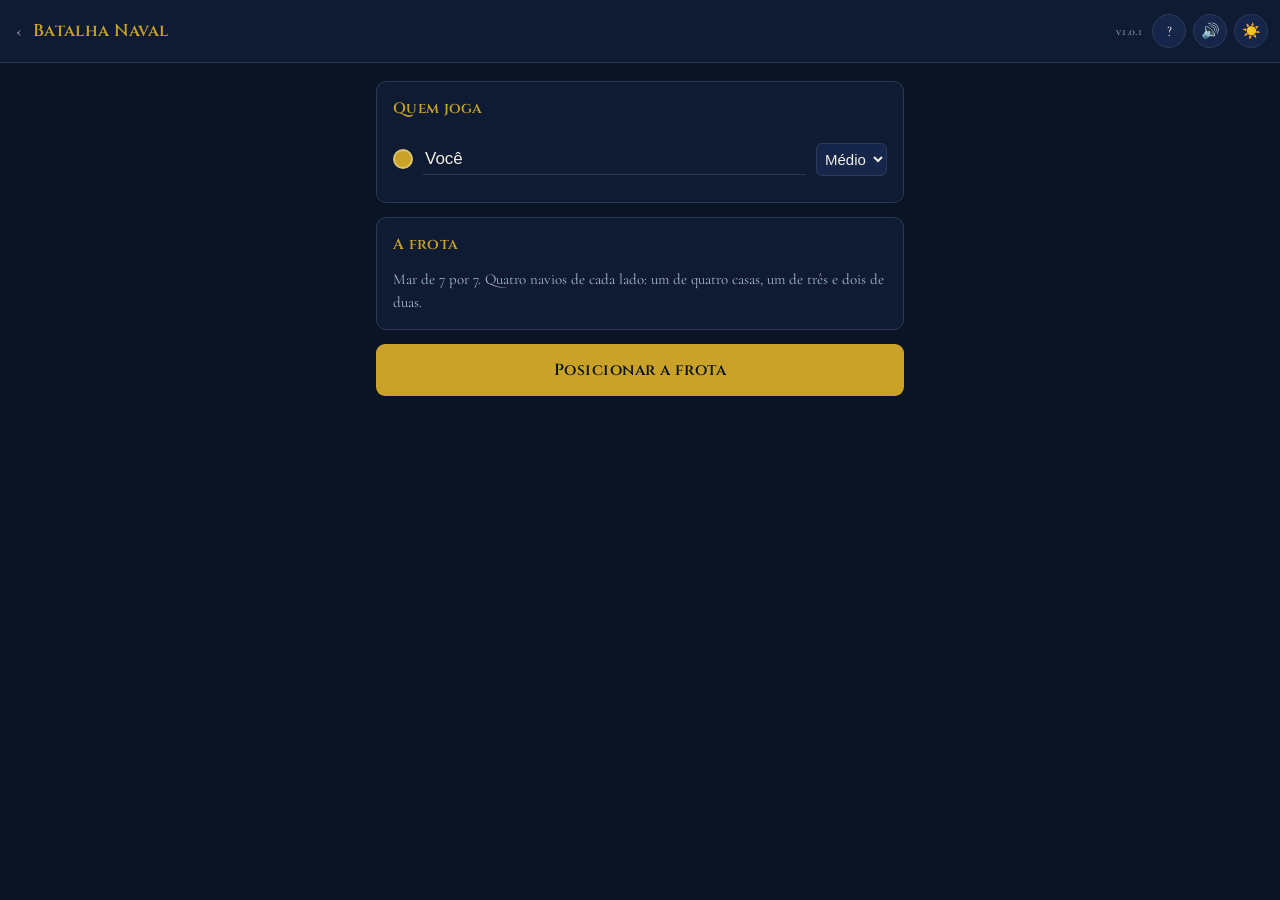
==== batalha-naval.html @ ef9092e8 "Add files via upload" ====
<!DOCTYPE html>
<html lang="pt-BR">
<head>
<meta charset="utf-8">
<meta name="viewport" content="width=device-width, initial-scale=1, viewport-fit=cover">
<meta name="theme-color" content="#0F1B33">
<title>Batalha Naval — Arena da Palavra</title>
<link rel="manifest" href="manifest.json">
<link rel="icon" type="image/png" sizes="32x32" href="icone-32.png">
<link rel="icon" type="image/png" sizes="192x192" href="icone-192.png">
<link rel="apple-touch-icon" href="icone-180.png">
<meta name="apple-mobile-web-app-capable" content="yes">
<meta name="apple-mobile-web-app-status-bar-style" content="black-translucent">
<meta name="apple-mobile-web-app-title" content="Arena da Palavra">
<link rel="preconnect" href="https://fonts.googleapis.com">
<link rel="preconnect" href="https://fonts.gstatic.com" crossorigin>
<link href="https://fonts.googleapis.com/css2?family=Cinzel:wght@500;600;700&family=Cormorant+Garamond:ital,wght@0,400;0,600;1,400&display=swap" rel="stylesheet">
<link rel="stylesheet" href="comum.css">
<style>
/* Espaçamentos em pixels, nunca em porcentagem no sentido vertical:
   porcentagem se calcula sobre a altura do container, que só existe
   depois de medir as casas — e a última fileira acaba vazando. */

.rotulo-mar{
  display:flex;align-items:baseline;gap:8px;margin:0 0 7px;
  font-family:'Cinzel',serif;font-size:13px;color:var(--gold);
}
.rotulo-mar small{font-family:'Cormorant Garamond',serif;font-size:15px;color:var(--ink-dim)}

.mar{
  display:grid;grid-template-columns:repeat(7,1fr);
  gap:4px;align-content:start;
  background:var(--surface);border:1px solid var(--linha);
  border-radius:10px;padding:6px;
}
.mar.meu{gap:3px;padding:5px;max-width:230px}
.casa{
  width:100%;aspect-ratio:1;border-radius:5px;padding:0;border:none;
  background:var(--surface-2);display:grid;place-items:center;
  font-size:15px;line-height:1;color:var(--ink-dim);
  -webkit-tap-highlight-color:transparent;transition:background .15s;
}
.casa.aberta:hover,.casa.aberta:focus-visible{background:rgba(201,162,39,.22)}
.casa:disabled{cursor:default}
.casa.alvo{box-shadow:0 0 0 2px var(--gold)}
.casa.agua{background:var(--bg);color:var(--ink-dim);opacity:.65}
.casa.acerto{background:var(--carmim);color:#F2EDE1}
.casa.afundado{background:var(--carmim-claro);color:#0A1425}
.casa.navio{background:var(--gold);opacity:.55}
.casa.navio.atingido{background:var(--carmim);opacity:1;color:#F2EDE1}

.frotas{
  display:flex;gap:9px;flex-wrap:wrap;margin:12px 0 4px;
}
.barco{
  display:flex;align-items:center;gap:6px;font-size:14px;
  padding:5px 9px;border-radius:7px;border:1px solid var(--linha);background:var(--surface);
}
.barco .casco{display:flex;gap:2px}
.barco .casco i{width:7px;height:12px;border-radius:2px;background:var(--gold);display:block}
.barco.afundado{opacity:.4;text-decoration:line-through}
.barco.afundado .casco i{background:var(--carmim-claro)}

.dupla{display:grid;gap:16px;margin-bottom:6px}
.linha-info{
  display:flex;align-items:center;gap:10px;margin-bottom:12px;
  padding:10px 12px;border-radius:9px;background:var(--surface);
  border:1px solid var(--linha);border-left:5px solid var(--vez-cor,var(--gold));
}
.linha-info .quem{flex:1;min-width:0}
.linha-info .nome{font-family:'Cinzel',serif;font-size:15px;display:block}
.linha-info .sub{font-size:15px;color:var(--ink-dim)}
.linha-info .contagem{font-size:15px;color:var(--ink-dim);text-align:right;flex-shrink:0;line-height:1.25}

.desfecho{text-align:center;margin-top:14px}
.desfecho .frase{font-family:'Cinzel',serif;font-size:19px;margin:0 0 10px}
.desfecho .frase.venceu{color:var(--gold)}
</style>
</head>
<body>

<header></header>

<main>

<!-- ============ PREPARO ============ -->
<section class="tela ativa" id="telaPreparo">
  <div class="bloco">
    <h2>Quem joga</h2>
    <div id="listaJogadores"></div>
  </div>

  <div class="bloco">
    <h2>A frota</h2>
    <p class="legenda" style="margin:0">Mar de 7 por 7. Quatro navios de cada lado: um de quatro casas, um de três e dois de duas.</p>
  </div>

  <button class="principal" id="btnPosicionar">Posicionar a frota</button>
</section>

<!-- ============ POSICIONAR ============ -->
<section class="tela" id="telaPosicionar">
  <p class="legenda">Esta é a sua frota. Se não gostou da disposição, sorteie outra.</p>
  <div class="mar meu" id="marPreview" style="max-width:280px;margin:0 auto"></div>
  <div class="frotas" id="frotaPreview" style="justify-content:center"></div>
  <button class="principal" id="btnZarpar" style="margin-top:16px">Zarpar</button>
  <button class="secundario" id="btnSortear">Sortear outra disposição</button>
</section>

<!-- ============ JOGO ============ -->
<section class="tela" id="telaJogo">
  <div class="linha-info" id="linhaInfo">
    <span class="bolinha" id="infoBolinha"></span>
    <span class="quem">
      <span class="nome" id="infoNome">—</span>
      <span class="sub" id="infoSub">—</span>
    </span>
    <span class="contagem" id="infoContagem">—</span>
  </div>

  <div class="dupla">
    <div>
      <p class="rotulo-mar">MAR INIMIGO <small>toque para mirar</small></p>
      <div class="mar" id="marInimigo"></div>
      <div class="frotas" id="frotaInimiga"></div>
    </div>
    <div>
      <p class="rotulo-mar">SUA FROTA</p>
      <div class="mar meu" id="marProprio"></div>
      <div class="frotas" id="frotaPropria"></div>
    </div>
  </div>

  <p class="aviso" id="aviso">—</p>
  <div class="desfecho" id="desfecho"></div>
  <button class="secundario" id="btnSair">Encerrar e voltar</button>
</section>

<!-- ============ FIM ============ -->
<section class="tela" id="telaFim">
  <div class="fim">
    <h2 id="fimTitulo">—</h2>
    <p class="legenda" id="fimSub">—</p>
    <button class="principal" id="btnDeNovo">Jogar de novo</button>
    <button class="secundario" id="btnVoltarPreparo">Mudar as opções</button>
  </div>
</section>

</main>

<script src="perguntas.js"></script>
<script src="comum.js"></script>
<script>
"use strict";

/* =========================================================
   BATALHA NAVAL — Arena da Palavra
   Mire numa casa, responda a pergunta, e só então o tiro sai.
   Acertou navio, atira de novo. Caiu na água, a vez passa.
   v1.0.0
   ========================================================= */

const VERSAO = "1.0.1";
const N = 7;
const NAVIOS = [
  {nome:"Porta-aviões", tam:4},
  {nome:"Cruzador",     tam:3},
  {nome:"Submarino",    tam:2},
  {nome:"Patrulha",     tam:2}
];
const CASAS_COM_NAVIO = NAVIOS.reduce((a,b) => a + b.tam, 0);

const REGRAS = `
  <h2>Como se joga</h2>

  <h3>O objetivo</h3>
  <p>Afundar os quatro navios da máquina antes que ela afunde os seus. São 11 casas com navio em cada mar de 49.</p>

  <h3>A jogada</h3>
  <p>Toque numa casa do mar inimigo para mirar. A pergunta bíblica vem depois. Acertando a pergunta, o tiro sai; errando, o tiro não acontece e a vez passa.</p>

  <h3>Tiro certeiro dá outro tiro</h3>
  <p>Se o tiro atingir um navio, você joga de novo — e responde outra pergunta. Uma sequência de acertos pode afundar um navio inteiro num único turno.</p>

  <h3>Os dois mares</h3>
  <p>Em cima fica o mar inimigo, onde você atira. Embaixo, a sua frota, onde aparecem os tiros da máquina. Ponto escuro é água; casa vermelha é navio atingido.</p>

  <h3>Os níveis</h3>
  <p>O nível muda a dificuldade das suas perguntas e o comportamento da máquina. No fácil ela atira sempre a esmo, mesmo depois de acertar. No médio e no difícil, um acerto faz ela perseguir o navio pelas casas vizinhas até afundá-lo — e ela também erra menos perguntas.</p>

  <h3>Por que aqui não tem dois no mesmo aparelho</h3>
  <p>Batalha naval depende de cada um não ver o mar do outro. Num aparelho só isso não existe. Quando a Arena passar a ligar dois celulares, este é o jogo que mais vai ganhar com isso.</p>
`;

let cfg = { nome:"Você", nivel:2 };
let jogo = null;
let previewMar = null;

const lin = p => Math.floor(p / N);
const col = p => p % N;

/* ---------------------------------------------------------
   POSICIONAR A FROTA
   --------------------------------------------------------- */

function sortearMar(){
  for(let tentativa = 0; tentativa < 200; tentativa++){
    const mar = Array(N*N).fill(null);
    let deuCerto = true;

    for(let id = 0; id < NAVIOS.length; id++){
      const tam = NAVIOS[id].tam;
      let posto = false;
      for(let t = 0; t < 400 && !posto; t++){
        const horiz = Math.random() < 0.5;
        const l = Math.floor(Math.random() * (horiz ? N : N - tam + 1));
        const c = Math.floor(Math.random() * (horiz ? N - tam + 1 : N));
        const casas = [];
        let livre = true;
        for(let k = 0; k < tam; k++){
          const p = (l + (horiz ? 0 : k)) * N + (c + (horiz ? k : 0));
          if(mar[p] !== null){ livre = false; break; }
          casas.push(p);
        }
        if(livre){ casas.forEach(p => mar[p] = id); posto = true; }
      }
      if(!posto){ deuCerto = false; break; }
    }
    if(deuCerto) return mar;
  }
  return Array(N*N).fill(null);
}

function desenharMar(container, mar, tiros, mostrarNavios, aoClicar){
  container.innerHTML = "";
  for(let p = 0; p < N*N; p++){
    const casa = document.createElement(aoClicar ? "button" : "span");
    casa.className = "casa";
    casa.dataset.p = p;
    const t = tiros ? tiros[p] : null;

    if(mostrarNavios && mar[p] !== null) casa.classList.add("navio");

    if(t === "agua"){ casa.classList.add("agua"); casa.textContent = "·"; }
    else if(t === "acerto"){
      const afundou = navioAfundado(mar, tiros, mar[p]);
      casa.classList.add(mostrarNavios ? "atingido" : (afundou ? "afundado" : "acerto"));
      casa.textContent = afundou ? "✖" : "✷";
    }

    if(aoClicar){
      const podeAtirar = !t;
      casa.disabled = !podeAtirar;
      casa.classList.toggle("aberta", podeAtirar);
      casa.setAttribute("aria-label",
        "Casa " + String.fromCharCode(65 + col(p)) + (lin(p) + 1) +
        (t ? (t === "agua" ? ", água" : ", acertada") : ""));
      casa.addEventListener("click", () => aoClicar(p));
    }
    container.appendChild(casa);
  }
}

function navioAfundado(mar, tiros, id){
  if(id === null || id === undefined) return false;
  for(let p = 0; p < N*N; p++)
    if(mar[p] === id && tiros[p] !== "acerto") return false;
  return true;
}

function desenharFrota(container, mar, tiros){
  container.innerHTML = "";
  NAVIOS.forEach((nv, id) => {
    const b = document.createElement("span");
    b.className = "barco" + (tiros && navioAfundado(mar, tiros, id) ? " afundado" : "");
    const casco = document.createElement("span");
    casco.className = "casco";
    for(let k = 0; k < nv.tam; k++) casco.appendChild(document.createElement("i"));
    const nome = document.createElement("span");
    nome.textContent = nv.nome;
    b.append(casco, nome);
    container.appendChild(b);
  });
}

/* ---------------------------------------------------------
   PREPARO
   --------------------------------------------------------- */

function montarPreparo(){
  const lista = $("#listaJogadores");
  lista.innerHTML = "";
  const linha = document.createElement("div");
  linha.className = "jogador-linha";

  const bola = document.createElement("span");
  bola.className = "bolinha"; bola.style.background = "var(--gold)";

  const nome = document.createElement("input");
  nome.type = "text"; nome.value = cfg.nome; nome.maxLength = 16;
  nome.setAttribute("aria-label", "Seu nome");
  nome.addEventListener("input", () => { cfg.nome = nome.value.trim() || "Você"; });

  const nivel = document.createElement("select");
  nivel.setAttribute("aria-label", "Nível");
  [[1,"Fácil"],[2,"Médio"],[3,"Difícil"]].forEach(([v,t]) => {
    const o = document.createElement("option"); o.value = v; o.textContent = t;
    if(v === cfg.nivel) o.selected = true; nivel.appendChild(o);
  });
  nivel.addEventListener("change", () => { cfg.nivel = Number(nivel.value); });

  linha.append(bola, nome, nivel);
  lista.appendChild(linha);
}

function abrirPosicionamento(){
  previewMar = sortearMar();
  desenharMar($("#marPreview"), previewMar, null, true, null);
  desenharFrota($("#frotaPreview"), previewMar, null);
  UI.trocarTela("telaPosicionar");
}

/* ---------------------------------------------------------
   PARTIDA
   --------------------------------------------------------- */

function zarpar(){
  Banco.zerar();
  jogo = {
    meuMar: previewMar,
    marDela: sortearMar(),
    tirosDela: Array(N*N).fill(null),   // tiros da máquina no meu mar
    meusTiros: Array(N*N).fill(null),   // meus tiros no mar dela
    vez: "eu",
    fase: "mirar",
    pendente: null,
    fila: [],                            // casas que a máquina quer investigar
    ultimoAcerto: null
  };
  UI.trocarTela("telaJogo");
  $("#desfecho").innerHTML = "";
  redesenhar();
  Som.chegou();
  avisar(cfg.nome + ", escolha onde atirar.");
}

function redesenhar(){
  desenharMar($("#marInimigo"), jogo.marDela, jogo.meusTiros, false,
              jogo.vez === "eu" && jogo.fase === "mirar" ? mirar : null);
  desenharMar($("#marProprio"), jogo.meuMar, jogo.tirosDela, true, null);
  desenharFrota($("#frotaInimiga"), jogo.marDela, jogo.meusTiros);
  desenharFrota($("#frotaPropria"), jogo.meuMar, jogo.tirosDela);
  atualizarLinha();
}

function contarAcertos(tiros){ return tiros.filter(t => t === "acerto").length; }

function atualizarLinha(){
  const meu = jogo.vez === "eu";
  $("#linhaInfo").style.setProperty("--vez-cor", meu ? "var(--gold)" : "var(--carmim-claro)");
  $("#infoBolinha").style.background = meu ? "var(--gold)" : "var(--carmim-claro)";
  $("#infoNome").textContent = meu ? cfg.nome : "Máquina";
  $("#infoSub").textContent = meu ? "sua vez de atirar" : "a máquina está atirando";
  $("#infoContagem").innerHTML =
    "você acertou " + contarAcertos(jogo.meusTiros) + " de " + CASAS_COM_NAVIO + "<br>" +
    "ela acertou " + contarAcertos(jogo.tirosDela) + " de " + CASAS_COM_NAVIO;
}

function avisar(t){ $("#aviso").textContent = t || ""; }

/* ---------- meu tiro ---------- */

function mirar(p){
  if(jogo.fase !== "mirar" || jogo.vez !== "eu") return;
  if(jogo.meusTiros[p]) return;

  jogo.fase = "respondendo";
  jogo.pendente = p;
  Som.toque();
  const casa = $('#marInimigo .casa[data-p="' + p + '"]');
  if(casa) casa.classList.add("alvo");

  Pergunta.abrir({
    para: cfg.nome,
    nivel: cfg.nivel,
    texto: a => a ? "Resposta certa. O tiro sai." : "Resposta errada. O tiro não sai e a vez passa.",
    aoResponder: (acertou) => {
      if(!acertou){
        Som.erro();
        avisar("A pergunta falhou. O tiro ficou no canhão.");
        return passarVez();
      }
      atirar("eu", p);
    }
  });
}

function atirar(quem, p){
  const mar   = quem === "eu" ? jogo.marDela   : jogo.meuMar;
  const tiros = quem === "eu" ? jogo.meusTiros : jogo.tirosDela;
  const acertou = mar[p] !== null;
  tiros[p] = acertou ? "acerto" : "agua";

  const nomeCasa = String.fromCharCode(65 + col(p)) + (lin(p) + 1);
  const atirador = quem === "eu" ? cfg.nome : "A máquina";

  if(acertou){
    Som.marcar();
    const afundou = navioAfundado(mar, tiros, mar[p]);
    avisar(afundou
      ? atirador + " afundou o " + NAVIOS[mar[p]].nome + " em " + nomeCasa + "!"
      : atirador + " acertou um navio em " + nomeCasa + ".");
    if(afundou) Som.chegou();
    if(quem === "ele") registrarCacada(p, mar, tiros);
  } else {
    Som.toque();
    avisar(atirador + " caiu na água em " + nomeCasa + ".");
  }

  jogo.fase = "parado";
  redesenhar();

  if(contarAcertos(tiros) >= CASAS_COM_NAVIO)
    return setTimeout(() => fimDaPartida(quem), 1100);

  if(acertou){
    // quem acerta atira de novo
    setTimeout(() => {
      jogo.fase = "mirar";
      if(quem === "eu"){ redesenhar(); avisar("Acertou: atire outra vez."); }
      else vezDaMaquina();
    }, 1100);
  } else {
    setTimeout(passarVez, 1100);
  }
}

function passarVez(){
  jogo.vez = jogo.vez === "eu" ? "ele" : "eu";
  jogo.fase = "mirar";
  redesenhar();
  if(jogo.vez === "ele"){
    avisar("A máquina está mirando…");
    setTimeout(vezDaMaquina, 800);
  } else {
    avisar(cfg.nome + ", escolha onde atirar.");
  }
}

/* ---------- a máquina ---------- */

function registrarCacada(p, mar, tiros){
  // no fácil ela não persegue: acerta e continua atirando a esmo
  if(cfg.nivel === 1){
    if(navioAfundado(mar, tiros, mar[p])) jogo.ultimoAcerto = null;
    return;
  }
  // nos outros níveis, depois de acertar ela investiga as casas vizinhas
  const vizinhas = [];
  const l = lin(p), c = col(p);
  [[l-1,c],[l+1,c],[l,c-1],[l,c+1]].forEach(([a,b]) => {
    if(a >= 0 && a < N && b >= 0 && b < N){
      const q = a*N + b;
      if(!tiros[q]) vizinhas.push(q);
    }
  });

  // se já tem dois acertos em linha, segue a linha e descarta o resto
  if(jogo.ultimoAcerto !== null){
    const dl = lin(p) - lin(jogo.ultimoAcerto), dc = col(p) - col(jogo.ultimoAcerto);
    if(Math.abs(dl) + Math.abs(dc) === 1){
      const emLinha = vizinhas.filter(q => (lin(q) - l) === dl || (col(q) - c) === dc
                                        || (l - lin(q)) === dl || (c - col(q)) === dc);
      if(emLinha.length) jogo.fila = emLinha.concat(jogo.fila.filter(x => emLinha.includes(x)));
    }
  }
  jogo.fila = vizinhas.concat(jogo.fila);
  if(navioAfundado(mar, tiros, mar[p])){ jogo.fila = []; jogo.ultimoAcerto = null; }
  else jogo.ultimoAcerto = p;
}

function alvoDaMaquina(){
  while(jogo.fila.length){
    const p = jogo.fila.shift();
    if(!jogo.tirosDela[p]) return p;
  }
  const livres = [];
  const paridade = [];
  for(let p = 0; p < N*N; p++){
    if(jogo.tirosDela[p]) continue;
    livres.push(p);
    if((lin(p) + col(p)) % 2 === 0) paridade.push(p);
  }
  // no difícil ela varre em xadrez, que é a forma mais eficiente de procurar
  const usarParidade = cfg.nivel === 3 || (cfg.nivel === 2 && Math.random() < 0.6);
  const pool = (usarParidade && paridade.length) ? paridade : livres;
  return pool[Math.floor(Math.random() * pool.length)];
}

function vezDaMaquina(){
  if(jogo.vez !== "ele") return;
  const p = alvoDaMaquina();
  const acertouPergunta = Math.random() < ACERTO_MAQUINA[cfg.nivel];
  setTimeout(() => {
    if(!acertouPergunta){
      Som.erro();
      avisar("A máquina errou a pergunta e perdeu o tiro.");
      return setTimeout(passarVez, 1100);
    }
    atirar("ele", p);
  }, 550);
}

/* ---------- fim ---------- */

function fimDaPartida(vencedor){
  jogo.fase = "acabou";
  const ganhei = vencedor === "eu";
  if(ganhei) Som.vitoria(); else Som.pausa();
  $("#fimTitulo").textContent = ganhei ? cfg.nome + " venceu a batalha" : "A máquina venceu";
  $("#fimSub").textContent =
    "Você acertou " + contarAcertos(jogo.meusTiros) + " de " + CASAS_COM_NAVIO +
    " · a máquina acertou " + contarAcertos(jogo.tirosDela) + " de " + CASAS_COM_NAVIO;
  UI.trocarTela("telaFim");
}

/* ---------------------------------------------------------
   LIGAÇÕES
   --------------------------------------------------------- */

UI.iniciar({ titulo:"Batalha Naval", versao:VERSAO, regras:REGRAS, voltar:"index.html" });

$("#btnPosicionar").addEventListener("click", abrirPosicionamento);
$("#btnSortear").addEventListener("click", () => {
  previewMar = sortearMar();
  desenharMar($("#marPreview"), previewMar, null, true, null);
  Som.toque();
});
$("#btnZarpar").addEventListener("click", zarpar);
$("#btnSair").addEventListener("click", () => UI.trocarTela("telaPreparo"));
$("#btnDeNovo").addEventListener("click", abrirPosicionamento);
$("#btnVoltarPreparo").addEventListener("click", () => UI.trocarTela("telaPreparo"));

montarPreparo();
</script>
</body>
</html>
---- comum.css ----
/* =========================================================
   ARENA DA PALAVRA — estilo compartilhado
   Usado por todos os jogos do kit. Mexeu aqui, mudou em todos.
   comum.css v1.0.0
   ========================================================= */

:root{
  --navy:#0F1B33; --navy-deep:#0A1425;
  --gold:#C9A227; --gold-soft:#E0BE55;
  --carmim:#A62B33; --carmim-claro:#D4565F;
  --ambar:#D99A1E; --safira:#2A5B9C; --esmeralda:#2E6B4F;

  --bg:#0A1425; --surface:#0F1B33; --surface-2:#16264A;
  --ink:#F2EDE1; --ink-dim:#A9B4C7; --linha:#2A3A57;
  --casa:#F3EFE4; --casa-borda:#C3B99F;
}
[data-tema="claro"]{
  --bg:#EDE8DC; --surface:#F6F2E8; --surface-2:#E3DCCB;
  --ink:#101C33; --ink-dim:#5A6478; --linha:#CFC5AE;
  --casa:#FFFDF7; --casa-borda:#B9AE92;
  --gold-soft:#8F7318;
  --carmim-claro:#A62B33;
}

*{box-sizing:border-box}
html,body{margin:0;padding:0}
body{
  background:var(--bg); color:var(--ink);
  font-family:'Cormorant Garamond',Georgia,serif; font-size:18px; line-height:1.5;
  -webkit-text-size-adjust:100%;
  padding:0 0 env(safe-area-inset-bottom);
}
h1,h2,h3,.cinzel{font-family:'Cinzel',Georgia,serif;font-weight:600;letter-spacing:.02em}
button{font-family:inherit;font-size:inherit;cursor:pointer;border:none;background:none;color:inherit}
button:focus-visible,select:focus-visible,input:focus-visible{outline:2px solid var(--gold);outline-offset:2px}

/* ---------- cabeçalho ---------- */
header{
  display:flex;align-items:center;gap:7px;
  padding:14px 12px;
  padding-top:calc(14px + env(safe-area-inset-top));
  border-bottom:1px solid var(--linha);
  background:var(--surface);
}
header h1{font-size:17px;margin:0;flex:1;color:var(--gold);min-width:0}
header .voltar{
  font-size:20px;color:var(--ink-dim);padding:0 4px;text-decoration:none;line-height:1;
}
.versao{font-size:12px;color:var(--ink-dim);font-variant-numeric:tabular-nums;margin-right:2px}
.icone-btn{
  width:34px;height:34px;border-radius:50%;border:1px solid var(--linha);
  display:grid;place-items:center;font-size:15px;background:var(--surface-2);
  flex-shrink:0;line-height:1;
}
.icone-btn[aria-pressed="false"]{opacity:.45}

/* ---------- estrutura ---------- */
main{max-width:560px;margin:0 auto;padding:18px 16px 40px}
.tela{display:none}
.tela.ativa{display:block}

.bloco{
  background:var(--surface);border:1px solid var(--linha);
  border-radius:10px;padding:16px;margin-bottom:14px;
}
.bloco h2{font-size:15px;margin:0 0 12px;color:var(--gold)}
.legenda{color:var(--ink-dim);font-size:15px;margin:0 0 14px}

.escolhas{display:flex;gap:8px;flex-wrap:wrap}
.escolha{
  flex:1;min-width:56px;padding:11px 6px;border-radius:8px;
  border:1px solid var(--linha);background:var(--surface-2);
  text-align:center;font-size:17px;
}
.escolha[aria-pressed="true"]{
  background:var(--gold);color:#0A1425;border-color:var(--gold);font-weight:600;
}

.opcao{display:flex;align-items:flex-start;gap:11px;padding:9px 0}
.opcao input{margin-top:5px;width:19px;height:19px;accent-color:var(--gold);flex-shrink:0}
.opcao span{font-size:16px}
.opcao small{display:block;color:var(--ink-dim);font-size:14px;line-height:1.35}

.principal{
  display:block;width:100%;padding:15px;border-radius:9px;
  background:var(--gold);color:#0A1425;font-family:'Cinzel',serif;
  font-weight:600;font-size:16px;letter-spacing:.03em;
}
.principal:disabled{opacity:.4;cursor:default}
.secundario{
  display:block;width:100%;padding:12px;border-radius:9px;margin-top:10px;
  border:1px solid var(--linha);color:var(--ink-dim);font-size:16px;
}
.aviso{text-align:center;font-size:16px;color:var(--ink-dim);min-height:24px;margin-top:10px}

/* ---------- linha de jogador (preparo) ---------- */
.jogador-linha{display:flex;align-items:center;gap:10px;padding:10px 0;border-top:1px solid var(--linha)}
.jogador-linha:first-of-type{border-top:none}
.bolinha{width:20px;height:20px;border-radius:50%;flex-shrink:0;border:2px solid rgba(255,255,255,.35)}
.jogador-linha input[type=text]{
  flex:1;min-width:0;background:transparent;border:none;border-bottom:1px solid var(--linha);
  color:var(--ink);padding:5px 2px;font-size:17px;
}
.jogador-linha select{
  background:var(--surface-2);color:var(--ink);border:1px solid var(--linha);
  border-radius:6px;padding:6px 4px;font-size:15px;max-width:120px;
}

/* ---------- cortinas (pergunta e regras) ---------- */
.cortina{
  position:fixed;inset:0;background:rgba(6,12,24,.82);
  display:none;align-items:center;justify-content:center;padding:18px;z-index:40;
}
.cortina.ativa{display:flex}
.cartao{
  background:var(--surface);border:1px solid var(--gold);border-radius:12px;
  padding:20px;max-width:460px;width:100%;max-height:88vh;overflow-y:auto;
}
.cartao .de-quem{font-size:14px;color:var(--ink-dim);margin:0 0 4px}
.cartao .nivel{font-size:13px;color:var(--gold);margin:0 0 14px}
.cartao .enunciado{font-size:21px;line-height:1.35;margin:0 0 18px}
.alternativa{
  display:block;width:100%;text-align:left;padding:12px 14px;margin-bottom:8px;
  border:1px solid var(--linha);border-radius:8px;background:var(--surface-2);font-size:17px;
}
.alternativa:disabled{cursor:default;opacity:.55}
.alternativa.certa{background:#1E5B3C;border-color:#3E9268;color:#F2EDE1;opacity:1}
.alternativa.errada{background:#6B1F26;border-color:#A6414A;color:#F2EDE1;opacity:1}
.resultado{margin-top:14px;padding-top:14px;border-top:1px solid var(--linha)}
.resultado p{margin:0 0 6px;font-size:17px}
.resultado .ref{color:var(--gold);font-size:15px}

.cartao.regras h2{font-size:19px;margin:0 0 4px;color:var(--gold)}
.cartao.regras h3{
  font-size:14px;margin:20px 0 5px;color:var(--gold-soft);
  border-top:1px solid var(--linha);padding-top:14px;
}
.cartao.regras h3:first-of-type{border-top:none;margin-top:14px;padding-top:0}
.cartao.regras p{margin:0 0 8px;font-size:17px;line-height:1.45}
.cartao.regras ul{margin:10px 0;padding-left:20px}
.cartao.regras li{margin-bottom:6px;font-size:17px}

/* ---------- placar / fim ---------- */
.fim{text-align:center;padding:30px 0}
.fim h2{font-size:24px;margin:0 0 6px}
.placar-lista{list-style:none;padding:0;margin:20px 0;text-align:left}
.placar-lista li{
  display:flex;align-items:center;gap:10px;padding:9px 0;
  border-top:1px solid var(--linha);font-size:17px;
}
.placar-lista li span{flex:1}
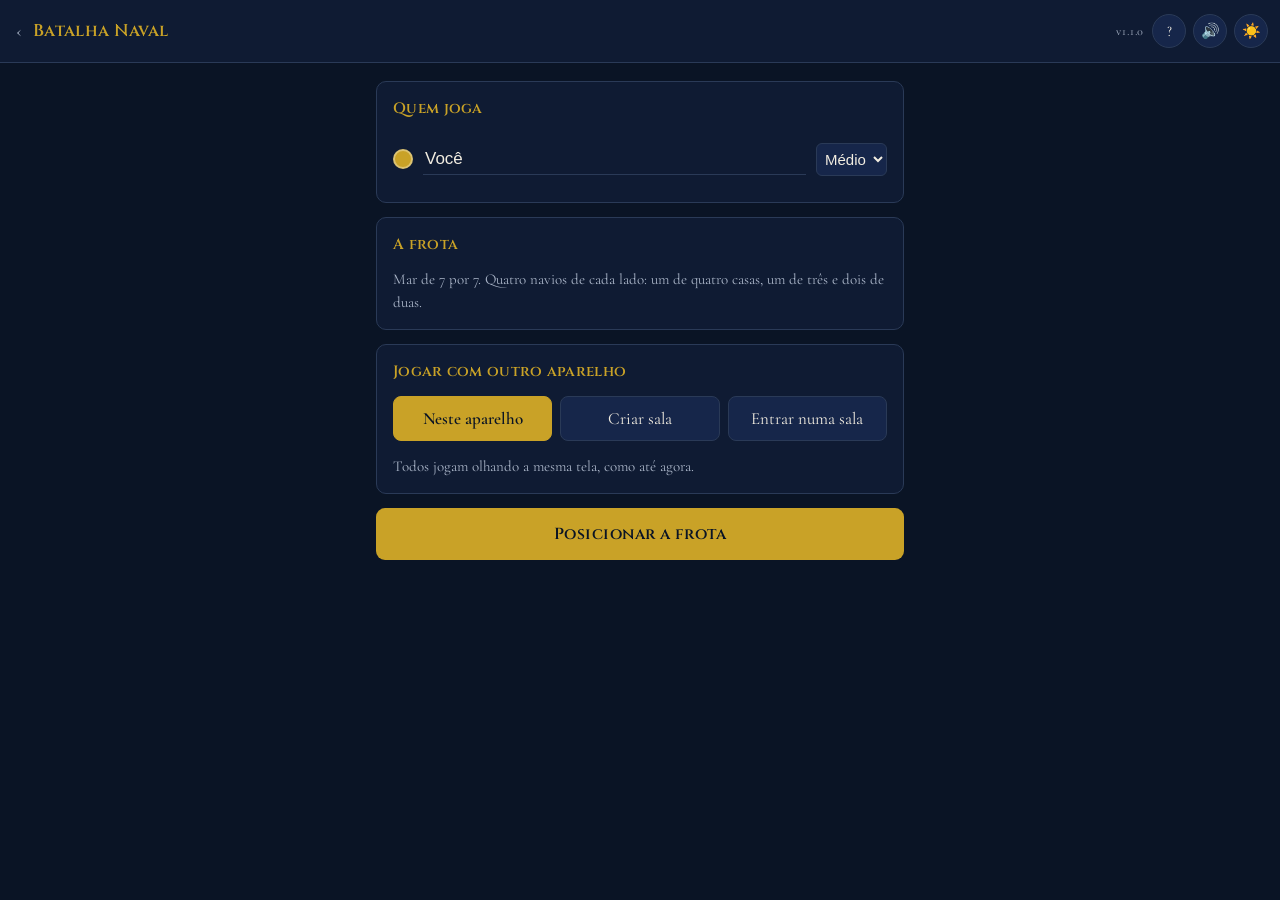
==== commit b88820e5: "Add files via upload" ====
--- a/batalha-naval.html
+++ b/batalha-naval.html
@@ -95,6 +95,8 @@
     <p class="legenda" style="margin:0">Mar de 7 por 7. Quatro navios de cada lado: um de quatro casas, um de três e dois de duas.</p>
   </div>
 
+  <div id="painelSala"></div>
+
   <button class="principal" id="btnPosicionar">Posicionar a frota</button>
 </section>
 
@@ -150,6 +152,7 @@
 
 <script src="perguntas.js"></script>
 <script src="comum.js"></script>
+<script src="sala.js"></script>
 <script>
 "use strict";
 
@@ -160,7 +163,7 @@
    v1.0.0
    ========================================================= */
 
-const VERSAO = "1.0.1";
+const VERSAO = "1.1.0";
 const N = 7;
 const NAVIOS = [
   {nome:"Porta-aviões", tam:4},
@@ -243,7 +246,9 @@
 
     if(t === "agua"){ casa.classList.add("agua"); casa.textContent = "·"; }
     else if(t === "acerto"){
-      const afundou = navioAfundado(mar, tiros, mar[p]);
+      // no mar inimigo sem frota conhecida, quem diz que afundou é o adversário
+      const afundou = mar ? navioAfundado(mar, tiros, mar[p])
+                          : (jogo && jogo.afundadasDele.has(p));
       casa.classList.add(mostrarNavios ? "atingido" : (afundou ? "afundado" : "acerto"));
       casa.textContent = afundou ? "✖" : "✷";
     }
@@ -262,17 +267,19 @@
 }
 
 function navioAfundado(mar, tiros, id){
-  if(id === null || id === undefined) return false;
+  if(!mar || id === null || id === undefined) return false;
   for(let p = 0; p < N*N; p++)
     if(mar[p] === id && tiros[p] !== "acerto") return false;
   return true;
 }
 
-function desenharFrota(container, mar, tiros){
+function desenharFrota(container, mar, tiros, afundadosSemMar){
   container.innerHTML = "";
   NAVIOS.forEach((nv, id) => {
+    const caiu = mar ? (tiros && navioAfundado(mar, tiros, id))
+                     : (afundadosSemMar !== undefined && id < afundadosSemMar);
     const b = document.createElement("span");
-    b.className = "barco" + (tiros && navioAfundado(mar, tiros, id) ? " afundado" : "");
+    b.className = "barco" + (caiu ? " afundado" : "");
     const casco = document.createElement("span");
     casco.className = "casco";
     for(let k = 0; k < nv.tam; k++) casco.appendChild(document.createElement("i"));
@@ -314,6 +321,9 @@
 }
 
 function abrirPosicionamento(){
+  jogo0.euPronto = false;
+  $("#btnZarpar").disabled = false;
+  $("#btnZarpar").textContent = "Zarpar";
   previewMar = sortearMar();
   desenharMar($("#marPreview"), previewMar, null, true, null);
   desenharFrota($("#frotaPreview"), previewMar, null);
@@ -325,6 +335,14 @@
    --------------------------------------------------------- */
 
 function zarpar(){
+  if(online()){
+    jogo0.euPronto = true;
+    enviarRecado({tipo:"pronto", nome: cfg.nome});
+    if(jogo0.elePronto) return iniciarOnline();
+    $("#btnZarpar").disabled = true;
+    $("#btnZarpar").textContent = "Esperando o outro aparelho posicionar…";
+    return;
+  }
   Banco.zerar();
   jogo = {
     meuMar: previewMar,
@@ -348,7 +366,7 @@
   desenharMar($("#marInimigo"), jogo.marDela, jogo.meusTiros, false,
               jogo.vez === "eu" && jogo.fase === "mirar" ? mirar : null);
   desenharMar($("#marProprio"), jogo.meuMar, jogo.tirosDela, true, null);
-  desenharFrota($("#frotaInimiga"), jogo.marDela, jogo.meusTiros);
+  desenharFrota($("#frotaInimiga"), jogo.marDela, jogo.meusTiros, jogo.navioAfundados);
   desenharFrota($("#frotaPropria"), jogo.meuMar, jogo.tirosDela);
   atualizarLinha();
 }
@@ -359,8 +377,9 @@
   const meu = jogo.vez === "eu";
   $("#linhaInfo").style.setProperty("--vez-cor", meu ? "var(--gold)" : "var(--carmim-claro)");
   $("#infoBolinha").style.background = meu ? "var(--gold)" : "var(--carmim-claro)";
-  $("#infoNome").textContent = meu ? cfg.nome : "Máquina";
-  $("#infoSub").textContent = meu ? "sua vez de atirar" : "a máquina está atirando";
+  const outro = jogo.eleNome || "Máquina";
+  $("#infoNome").textContent = meu ? cfg.nome : outro;
+  $("#infoSub").textContent = meu ? "sua vez de atirar" : outro + " está atirando";
   $("#infoContagem").innerHTML =
     "você acertou " + contarAcertos(jogo.meusTiros) + " de " + CASAS_COM_NAVIO + "<br>" +
     "ela acertou " + contarAcertos(jogo.tirosDela) + " de " + CASAS_COM_NAVIO;
@@ -372,6 +391,7 @@
 
 function mirar(p){
   if(jogo.fase !== "mirar" || jogo.vez !== "eu") return;
+  if(online() && jogo.meusTiros[p]) return;
   if(jogo.meusTiros[p]) return;
 
   jogo.fase = "respondendo";
@@ -380,6 +400,7 @@
   const casa = $('#marInimigo .casa[data-p="' + p + '"]');
   if(casa) casa.classList.add("alvo");
 
+  Sala.aoAbrirPergunta();
   Pergunta.abrir({
     para: cfg.nome,
     nivel: cfg.nivel,
@@ -388,7 +409,22 @@
       if(!acertou){
         Som.erro();
         avisar("A pergunta falhou. O tiro ficou no canhão.");
+        Sala.aoFecharPergunta();
+        if(online()){
+          jogo.vez = "ele";
+          jogo.fase = "mirar";   // sem isto o aparelho não aceita mirar de novo
+          enviarRecado({tipo:"passou"});
+          redesenhar();
+          return avisar(avisoDaVez());
+        }
         return passarVez();
+      }
+      Sala.aoFecharPergunta();
+      if(online()){
+        jogo.fase = "mirar";
+        enviarRecado({tipo:"tiro", p});
+        avisar("Tiro disparado. Esperando a resposta…");
+        return;
       }
       atirar("eu", p);
     }
@@ -517,11 +553,131 @@
   jogo.fase = "acabou";
   const ganhei = vencedor === "eu";
   if(ganhei) Som.vitoria(); else Som.pausa();
-  $("#fimTitulo").textContent = ganhei ? cfg.nome + " venceu a batalha" : "A máquina venceu";
+  $("#fimTitulo").textContent = ganhei ? cfg.nome + " venceu a batalha"
+                                       : (jogo.eleNome || "A máquina") + " venceu";
   $("#fimSub").textContent =
     "Você acertou " + contarAcertos(jogo.meusTiros) + " de " + CASAS_COM_NAVIO +
-    " · a máquina acertou " + contarAcertos(jogo.tirosDela) + " de " + CASAS_COM_NAVIO;
+    " · " + (jogo.eleNome || "a máquina") + " acertou " + contarAcertos(jogo.tirosDela) + " de " + CASAS_COM_NAVIO;
   UI.trocarTela("telaFim");
+}
+
+/* ---------------------------------------------------------
+   SALA — aqui a sincronia é diferente de todos os outros jogos
+
+   Nos demais, um aparelho descreve a partida inteira e o outro copia.
+   Aqui isso seria trapaça: o retrato conteria o mar do adversário.
+
+   Então cada aparelho guarda a própria frota e nunca a envia. O que
+   viaja são recados curtos:
+     tiro      — atirei na casa tal
+     resultado — na sua casa tal foi água / acerto / afundou tal navio
+     passou    — errei a pergunta, a vez é sua
+     pronto    — minha frota está posicionada
+   Quem sabe se um tiro acertou é o dono do mar, e só ele responde.
+   --------------------------------------------------------- */
+
+function online(){ return Sala.ativa(); }
+
+function enviarRecado(msg){ if(Sala.ativa()) Sala.publicar(msg); }
+
+function receberRecado(m){
+  if(!m || !m.tipo) return;
+
+  if(m.tipo === "pronto"){
+    jogo0.eleNome = m.nome || "Jogador 2";
+    jogo0.elePronto = true;
+    if(jogo0.euPronto) iniciarOnline();
+    else avisar("O outro aparelho já posicionou a frota.");
+    return;
+  }
+
+  if(!jogo) return;
+
+  if(m.tipo === "tiro"){
+    // o tiro é no MEU mar: só eu sei o que tem lá
+    const p = m.p;
+    if(jogo.tirosDela[p]) return;
+    const acertou = jogo.meuMar[p] !== null;
+    jogo.tirosDela[p] = acertou ? "acerto" : "agua";
+    const id = jogo.meuMar[p];
+    const afundou = acertou && navioAfundado(jogo.meuMar, jogo.tirosDela, id);
+    const celulas = [];
+    if(afundou) for(let q = 0; q < N*N; q++) if(jogo.meuMar[q] === id) celulas.push(q);
+    const perdi = contarAcertos(jogo.tirosDela) >= CASAS_COM_NAVIO;
+
+    enviarRecado({tipo:"resultado", p, acertou, afundou, navio: afundou ? NAVIOS[id].nome : null,
+                  celulas, acabou: perdi});
+
+    if(acertou){ Som.marcar(); if(afundou) Som.chegou(); }
+    else Som.toque();
+    const nome = String.fromCharCode(65 + col(p)) + (lin(p) + 1);
+    avisar(afundou ? jogo.eleNome + " afundou o " + NAVIOS[id].nome + " em " + nome + "!"
+         : acertou ? jogo.eleNome + " acertou um navio em " + nome + "."
+                   : jogo.eleNome + " caiu na água em " + nome + ".");
+    jogo.vez = acertou ? "ele" : "eu";
+    jogo.fase = "mirar";
+    if(perdi) return setTimeout(() => fimDaPartida("ele"), 900);
+    redesenhar();
+    return;
+  }
+
+  if(m.tipo === "resultado"){
+    jogo.meusTiros[m.p] = m.acertou ? "acerto" : "agua";
+    if(m.afundou){
+      m.celulas.forEach(q => jogo.afundadasDele.add(q));
+      jogo.navioAfundados++;
+    }
+    const nome = String.fromCharCode(65 + col(m.p)) + (lin(m.p) + 1);
+    if(m.acertou){ Som.marcar(); if(m.afundou) Som.chegou(); }
+    else Som.toque();
+    avisar(m.afundou ? "Você afundou o " + m.navio + " em " + nome + "!"
+         : m.acertou ? "Você acertou um navio em " + nome + "."
+                     : "Você caiu na água em " + nome + ".");
+    jogo.vez = m.acertou ? "eu" : "ele";
+    jogo.fase = "mirar";
+    if(m.acabou) return setTimeout(() => fimDaPartida("eu"), 900);
+    redesenhar();
+    if(jogo.vez === "eu") avisar(avisoDaVez());
+    return;
+  }
+
+  if(m.tipo === "passou"){
+    avisar(jogo.eleNome + " errou a pergunta e perdeu o tiro.");
+    jogo.vez = "eu";
+    jogo.fase = "mirar";
+    redesenhar();
+    setTimeout(() => avisar(avisoDaVez()), 900);
+    return;
+  }
+}
+
+function avisoDaVez(){
+  return jogo.vez === "eu" ? cfg.nome + ", escolha onde atirar."
+                           : jogo.eleNome + " está mirando…";
+}
+
+/* guarda o que se sabe antes de a partida existir */
+const jogo0 = { euPronto:false, elePronto:false, eleNome:"Jogador 2" };
+
+function iniciarOnline(){
+  Banco.zerar();
+  jogo = {
+    meuMar: previewMar,
+    marDela: null,                 // não existe deste lado, e é essa a graça
+    tirosDela: Array(N*N).fill(null),
+    meusTiros: Array(N*N).fill(null),
+    afundadasDele: new Set(),
+    navioAfundados: 0,
+    eleNome: jogo0.eleNome,
+    vez: Sala.meuLugar === 0 ? "eu" : "ele",
+    fase: "mirar",
+    pendente: null
+  };
+  UI.trocarTela("telaJogo");
+  $("#desfecho").innerHTML = "";
+  redesenhar();
+  Som.chegou();
+  avisar(avisoDaVez());
 }
 
 /* ---------------------------------------------------------
@@ -529,6 +685,21 @@
    --------------------------------------------------------- */
 
 UI.iniciar({ titulo:"Batalha Naval", versao:VERSAO, regras:REGRAS, voltar:"index.html" });
+
+Sala.montarPainel($("#painelSala"), {
+  jogoId: "naval", lugares: 2,
+  retratar: () => null,                 // aqui não se publica estado, só recados
+  aplicar: (m) => receberRecado(m),
+  aoMudarGente: (n) => { if(jogo && jogo.fase !== "acabou" && n < 2) avisar("O outro aparelho saiu da sala."); },
+  aoLigar: (lugar) => {
+    $("#btnPosicionar").textContent = "Posicionar a frota (você é o jogador " + (lugar + 1) + ")";
+  },
+  aoDesligar: () => {
+    if(Sala.ativa()) Sala.fechar();
+    jogo0.euPronto = jogo0.elePronto = false;
+    $("#btnPosicionar").textContent = "Posicionar a frota";
+  }
+});
 
 $("#btnPosicionar").addEventListener("click", abrirPosicionamento);
 $("#btnSortear").addEventListener("click", () => {
--- a/comum.css
+++ b/comum.css
@@ -24,6 +24,15 @@
 
 *{box-sizing:border-box}
 html,body{margin:0;padding:0}
+
+/* No iPhone, dois toques rápidos dão zoom na página — e num jogo de
+   tabuleiro isso acontece o tempo todo. "manipulation" desliga só o
+   duplo toque, mantendo o arrastar e o pinçar para ampliar. */
+/* Em todos os elementos, sem exceção: no iOS o duplo toque só é
+   ignorado se a propriedade estiver no próprio elemento tocado ou
+   num ancestral, e listar seletores um a um sempre deixa algum de fora.
+   "manipulation" mantém o arrastar e o pinçar para ampliar. */
+*{touch-action:manipulation}
 body{
   background:var(--bg); color:var(--ink);
   font-family:'Cormorant Garamond',Georgia,serif; font-size:18px; line-height:1.5;
@@ -149,3 +158,6 @@
   border-top:1px solid var(--linha);font-size:17px;
 }
 .placar-lista li span{flex:1}
+
+/* O estilo do painel de sala mora no próprio sala.js, para funcionar
+   também na Trilha, que é anterior a este arquivo e não o carrega. */
